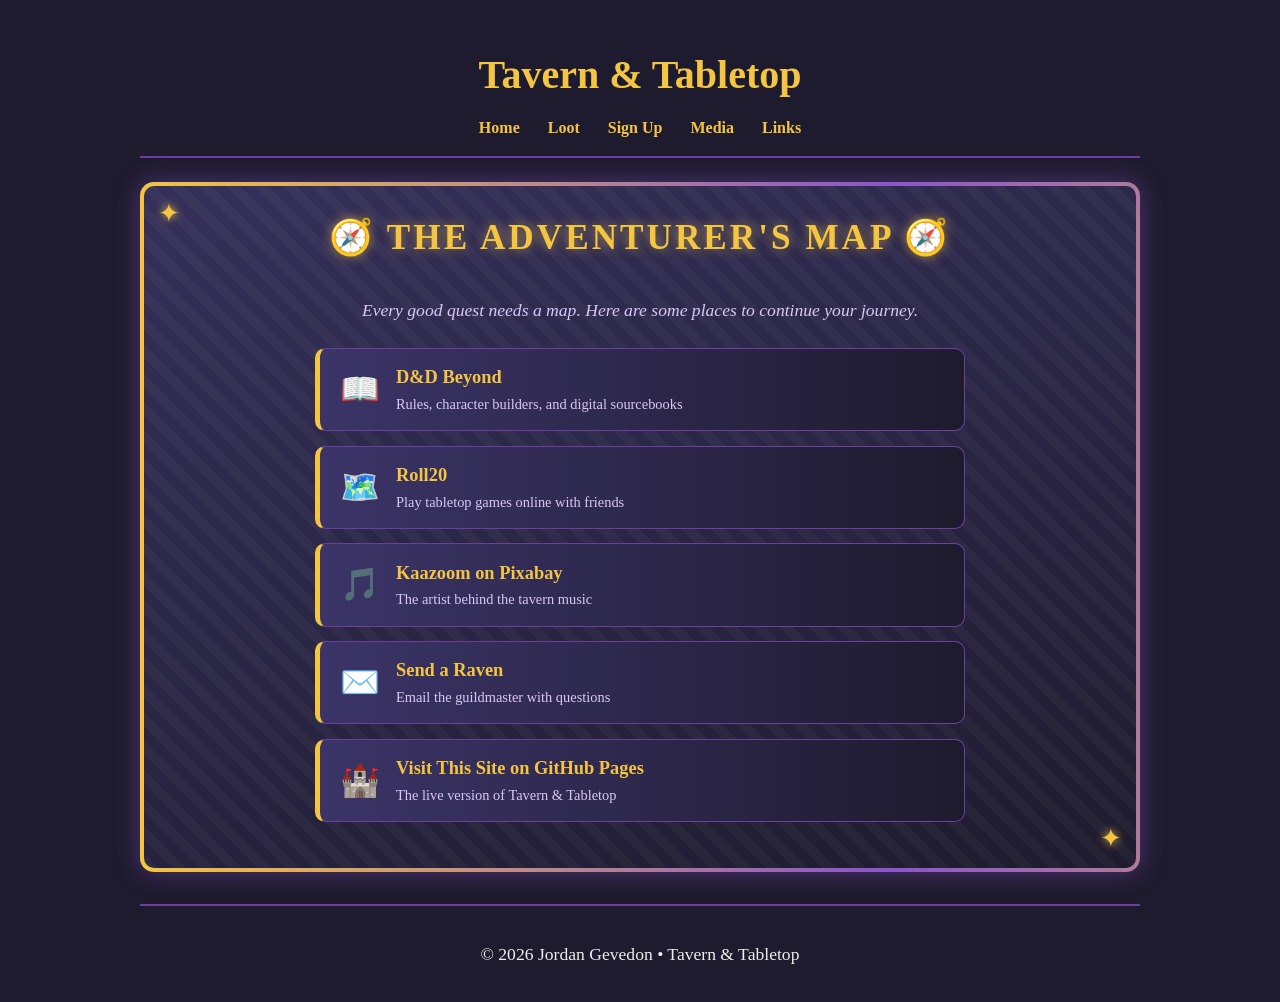
==== links.html @ 7ddfcf88 "Add files via upload" ====
<!DOCTYPE html>
<!--
  Name: Jordan Gevedon
  File Name: links.html
  Date: 11/23/2026
-->
<html lang="en">
<head>
  <meta charset="UTF-8">
  <meta name="viewport" content="width=device-width, initial-scale=1.0">
  <title>Links | Tavern &amp; Tabletop</title>
  <link rel="stylesheet" href="css/styles.css">
</head>
<body>

  <header>
    <h1>Tavern &amp; Tabletop</h1>
    <nav>
      <a href="index.html">Home</a>
      <a href="loot.html">Loot</a>
      <a href="signup.html">Sign Up</a>
      <a href="media.html">Media</a>
      <a href="links.html">Links</a>
    </nav>
  </header>

  <main>
    <section id="adventurers-map">
      <h2>The Adventurer's Map</h2>
      <p>Every good quest needs a map. Here are some places to continue your journey.</p>

      <ul class="link-list">
        <li>
          <a href="https://www.dndbeyond.com" target="_blank" rel="noopener noreferrer">
            <span class="link-icon">📖</span>
            <span class="link-text">
              <strong>D&amp;D Beyond</strong>
              <small>Rules, character builders, and digital sourcebooks</small>
            </span>
          </a>
        </li>
        <li>
          <a href="https://roll20.net" target="_blank" rel="noopener noreferrer">
            <span class="link-icon">🗺️</span>
            <span class="link-text">
              <strong>Roll20</strong>
              <small>Play tabletop games online with friends</small>
            </span>
          </a>
        </li>
        <li>
          <a href="https://pixabay.com/users/kaazoom-448850/" target="_blank" rel="noopener noreferrer">
            <span class="link-icon">🎵</span>
            <span class="link-text">
              <strong>Kaazoom on Pixabay</strong>
              <small>The artist behind the tavern music</small>
            </span>
          </a>
        </li>
        <li>
          <a href="mailto:jtgevedon2806@gmail.com">
            <span class="link-icon">✉️</span>
            <span class="link-text">
              <strong>Send a Raven</strong>
              <small>Email the guildmaster with questions</small>
            </span>
          </a>
        </li>
        <li>
          <a href="https://github.com/JordoGev/tavern-tabletop.git" target="_blank" rel="noopener noreferrer">
            <span class="link-icon">🏰</span>
            <span class="link-text">
              <strong>Visit This Site on GitHub Pages</strong>
              <small>The live version of Tavern &amp; Tabletop</small>
            </span>
          </a>
        </li>
      </ul>
    </section>
  </main>

  <footer>
    <p>&copy; 2026 Jordan Gevedon &bull; Tavern &amp; Tabletop</p>
  </footer>

</body>
</html>
---- css/styles.css ----
/*
  Name: Jordan Gevedon
  File Name: styles.css
  Date: 11/23/2026
*/

/* ---------- Base elements ---------- */
body {
  font-family: Georgia, "Times New Roman", serif;
  background-color: #1e1b2e;
  color: #eee;
  max-width: 1000px;
  margin: 0 auto;
  padding: 1rem;
  line-height: 1.6;
}

h1,
h2 {
  color: #f4c542;
}

h1 {
  text-align: center;
  font-size: 2.5rem;
  margin-bottom: 0.5rem;
}

p {
  font-size: 1.1rem;
}

img {
  max-width: 100%;
  height: auto;
  border-radius: 8px;
}

a {
  color: #f4c542;
}

/* ---------- Header, nav, footer ---------- */
header {
  border-bottom: 2px solid #6b3fa0;
  padding-bottom: 1rem;
  margin-bottom: 1.5rem;
}

nav {
  text-align: center;
}

nav a {
  display: inline-block;
  margin: 0 0.75rem;
  text-decoration: none;
  font-weight: bold;
  transition: transform 0.2s, color 0.2s;
}

nav a:hover {
  color: #fff;
  transform: translateY(-3px);
}

footer {
  border-top: 2px solid #6b3fa0;
  margin-top: 2rem;
  padding-top: 1rem;
  text-align: center;
  font-size: 0.9rem;
}

/* ---------- Banner image ---------- */
img.banner {
  width: 100%;
  height: 300px;
  object-fit: cover;
  display: block;
  margin: 1rem 0;
}

/* ---------- Dice tray section ---------- */
#dice-tray {
  text-align: center;
  margin-bottom: 2rem;
}

/* ---------- Shared fancy panel (forge + hoard) ---------- */
#character-forge,
#treasure-hoard {
  position: relative;
  border: 4px solid transparent;
  border-radius: 14px;
  padding: 1.5rem 2rem 2rem;
  background:
    repeating-linear-gradient(45deg,
      rgba(255, 255, 255, 0.03) 0 10px,
      transparent 10px 20px) padding-box,
    linear-gradient(160deg, #35305a, #1e1b2e) padding-box,
    linear-gradient(90deg, #f4c542, #8a55c9, #f4c542, #8a55c9, #f4c542) border-box;
  background-size: auto, auto, 300% 100%;
  box-shadow: 0 0 25px rgba(138, 85, 201, 0.45);
  animation: borderShift 8s linear infinite;
}

#character-forge::before,
#character-forge::after,
#treasure-hoard::before,
#treasure-hoard::after {
  content: "✦";
  position: absolute;
  font-size: 1.6rem;
  color: #f4c542;
  text-shadow: 0 0 10px #f4c542;
  animation: twinkle 2.5s ease-in-out infinite;
}

#character-forge::before,
#treasure-hoard::before {
  top: 8px;
  left: 14px;
}

#character-forge::after,
#treasure-hoard::after {
  bottom: 8px;
  right: 14px;
  animation-delay: 1.2s;
}

#character-forge h2,
#treasure-hoard h2 {
  text-align: center;
  font-size: 2.2rem;
  margin-top: 0;
  letter-spacing: 3px;
  text-transform: uppercase;
  text-shadow: 0 0 12px rgba(244, 197, 66, 0.6);
}

#character-forge h2::before {
  content: "⚔ ";
}

#character-forge h2::after {
  content: " ⚔";
}

#treasure-hoard h2::before {
  content: "💰 ";
}

#treasure-hoard h2::after {
  content: " 💰";
}

#character-forge p,
#treasure-hoard p {
  text-align: center;
  font-style: italic;
  color: #d8c8f5;
}

/* ---------- Character forge section ---------- */
#character-forge img.banner {
  box-sizing: border-box;
  width: 100%;
  max-width: 100%;
  margin: 1rem auto;
  border: 3px solid #f4c542;
  box-shadow: 0 0 18px rgba(244, 197, 66, 0.4);
  filter: saturate(1.2) contrast(1.05);
}

#character-forge ol {
  list-style: none;
  counter-reset: step;
  padding-left: 0;
  max-width: 650px;
  margin: 1.5rem auto 0;
}

#character-forge li {
  counter-increment: step;
  position: relative;
  background: linear-gradient(90deg, #3b3468, #1e1b2e);
  border: 1px solid #6b3fa0;
  border-radius: 40px 10px 10px 40px;
  padding: 0.9rem 3.5rem 0.9rem 4.5rem;
  margin-bottom: 0.9rem;
  font-size: 1.1rem;
  opacity: 0;
  animation: slideIn 0.6s ease forwards;
  transition: transform 0.25s, box-shadow 0.25s, border-color 0.25s;
}

#character-forge li:nth-child(1) { animation-delay: 0.1s; }
#character-forge li:nth-child(2) { animation-delay: 0.3s; }
#character-forge li:nth-child(3) { animation-delay: 0.5s; }
#character-forge li:nth-child(4) { animation-delay: 0.7s; }
#character-forge li:nth-child(5) { animation-delay: 0.9s; }

#character-forge li::before {
  content: counter(step);
  position: absolute;
  left: 0.8rem;
  top: 50%;
  transform: translateY(-50%);
  width: 2.8rem;
  height: 3.2rem;
  line-height: 3.2rem;
  text-align: center;
  font-size: 1.4rem;
  font-weight: bold;
  color: #1e1b2e;
  background: linear-gradient(135deg, #f4c542, #ff9f1c);
  clip-path: polygon(50% 0%, 100% 25%, 100% 75%, 50% 100%, 0% 75%, 0% 25%);
}

#character-forge li::after {
  position: absolute;
  right: 1rem;
  top: 50%;
  transform: translateY(-50%);
  font-size: 1.6rem;
}

#character-forge li:nth-child(1)::after { content: "🧝"; }
#character-forge li:nth-child(2)::after { content: "🛡️"; }
#character-forge li:nth-child(3)::after { content: "🎲"; }
#character-forge li:nth-child(4)::after { content: "🗡️"; }
#character-forge li:nth-child(5)::after { content: "📜"; }

#character-forge li:hover {
  transform: translateX(10px) scale(1.02);
  border-color: #f4c542;
  box-shadow: 0 0 16px rgba(244, 197, 66, 0.55);
}

/* ---------- Lists (general) ---------- */
ol {
  padding-left: 1.5rem;
}

li {
  margin-bottom: 0.4rem;
}

/* ---------- Dice buttons (advanced CSS: transition + transform) ---------- */
button {
  background: linear-gradient(135deg, #6b3fa0, #8a55c9);
  color: #fff;
  border: none;
  padding: 0.6rem 1rem;
  margin: 0.25rem;
  border-radius: 6px;
  font-size: 1rem;
  cursor: pointer;
  transition: transform 0.2s, box-shadow 0.2s;
}

button:hover {
  transform: scale(1.1) rotate(-3deg);
  box-shadow: 0 4px 12px rgba(244, 197, 66, 0.5);
}

#result {
  font-size: 1.4rem;
  font-weight: bold;
  color: #f4c542;
}

/* ---------- Table (general) ---------- */
table {
  width: 100%;
  border-collapse: collapse;
  margin: 1rem 0;
}

th,
td {
  border: 1px solid #6b3fa0;
  padding: 0.6rem;
  text-align: left;
}

th {
  background-color: #6b3fa0;
  color: #fff;
}

tr:nth-child(even) {
  background-color: #2a2640;
}

/* ---------- Treasure hoard table (loot.html) ---------- */
#treasure-hoard table {
  border-collapse: separate;
  border-spacing: 0;
  border: 2px solid #6b3fa0;
  border-radius: 10px;
  overflow: hidden;
  margin: 1.5rem 0 0;
}

#treasure-hoard caption {
  caption-side: top;
  color: #f4c542;
  font-size: 1.2rem;
  font-weight: bold;
  letter-spacing: 1px;
  padding-bottom: 0.75rem;
}

#treasure-hoard th,
#treasure-hoard td {
  border: none;
  border-bottom: 1px solid rgba(107, 63, 160, 0.5);
  padding: 0.8rem 1rem;
}

#treasure-hoard th {
  background: linear-gradient(135deg, #f4c542, #ff9f1c);
  color: #1e1b2e;
  text-transform: uppercase;
  letter-spacing: 2px;
  font-size: 0.95rem;
}

#treasure-hoard tbody tr {
  background-color: rgba(30, 27, 46, 0.7);
  transition: transform 0.2s, background-color 0.2s, box-shadow 0.2s;
}

#treasure-hoard tbody tr:nth-child(even) {
  background-color: rgba(59, 52, 104, 0.6);
}

#treasure-hoard tbody tr:hover {
  background-color: #4a3f85;
  transform: scale(1.02);
  box-shadow: 0 0 16px rgba(244, 197, 66, 0.5);
  position: relative;
  z-index: 1;
}

#treasure-hoard tbody tr:last-child td {
  border-bottom: none;
}

#treasure-hoard td:first-child {
  color: #f4c542;
  font-weight: bold;
}

/* rarity colors */
#treasure-hoard td.common {
  color: #b8b8c8;
}

#treasure-hoard td.uncommon {
  color: #5fe07a;
  font-weight: bold;
}

#treasure-hoard td.rare {
  color: #5aa9ff;
  font-weight: bold;
  text-shadow: 0 0 8px rgba(90, 169, 255, 0.6);
}

#treasure-hoard td.very-rare {
  color: #c77dff;
  font-weight: bold;
  text-shadow: 0 0 10px rgba(199, 125, 255, 0.7);
}

#treasure-hoard td.legendary {
  font-weight: bold;
  background: linear-gradient(90deg, #f4c542, #fff3b0, #ff9f1c, #f4c542);
  background-size: 300% 100%;
  -webkit-background-clip: text;
  background-clip: text;
  -webkit-text-fill-color: transparent;
  color: #f4c542;
  animation: shimmer 3s linear infinite;
}

/* ---------- Form (signup.html) ---------- */
form {
  background-color: #2a2640;
  padding: 1.5rem;
  border-radius: 8px;
}

label {
  display: block;
  margin: 0.75rem 0 0.25rem;
}

input[type="text"],
input[type="email"],
select,
textarea {
  width: 100%;
  padding: 0.5rem;
  border: 1px solid #6b3fa0;
  border-radius: 4px;
  background-color: #1e1b2e;
  color: #eee;
  font-size: 1rem;
  box-sizing: border-box;
}

input[type="radio"],
input[type="checkbox"] {
  margin-right: 0.4rem;
}

fieldset {
  border: 1px solid #6b3fa0;
  border-radius: 6px;
  margin: 1rem 0;
}

legend {
  color: #f4c542;
  padding: 0 0.5rem;
}

/* ---------- Media (media.html) ---------- */
audio,
video {
  display: block;
  width: 100%;
  margin: 1rem 0;
  border-radius: 8px;
}

/* ---------- Animations (advanced CSS: @keyframes) ---------- */
@keyframes borderShift {
  from { background-position: 0 0, 0 0, 0% 0; }
  to   { background-position: 0 0, 0 0, 300% 0; }
}

@keyframes twinkle {
  0%, 100% { opacity: 0.3; transform: scale(0.8) rotate(0deg); }
  50%      { opacity: 1;   transform: scale(1.2) rotate(20deg); }
}

@keyframes slideIn {
  from { opacity: 0; transform: translateX(-40px); }
  to   { opacity: 1; transform: translateX(0); }
}

@keyframes shimmer {
  from { background-position: 0% 0; }
  to   { background-position: 300% 0; }
}

@media (prefers-reduced-motion: reduce) {
  #character-forge,
  #character-forge::before,
  #character-forge::after,
  #treasure-hoard,
  #treasure-hoard::before,
  #treasure-hoard::after,
  #treasure-hoard td.legendary,
  #adventurers-map,
  #adventurers-map::before,
  #adventurers-map::after {
    animation: none;
  }

  #character-forge li {
    animation: none;
    opacity: 1;
  }
}

/* ---------- Guild registry (signup.html) ---------- */
#guild-registry {
  position: relative;
  border: 4px solid transparent;
  border-radius: 14px;
  padding: 1.5rem 2rem 2rem;
  background:
    repeating-linear-gradient(45deg,
      rgba(255, 255, 255, 0.03) 0 10px,
      transparent 10px 20px) padding-box,
    linear-gradient(160deg, #35305a, #1e1b2e) padding-box,
    linear-gradient(90deg, #f4c542, #8a55c9, #f4c542, #8a55c9, #f4c542) border-box;
  background-size: auto, auto, 300% 100%;
  box-shadow: 0 0 25px rgba(138, 85, 201, 0.45);
  animation: borderShift 8s linear infinite;
}

#guild-registry::before,
#guild-registry::after {
  content: "✦";
  position: absolute;
  font-size: 1.6rem;
  color: #f4c542;
  text-shadow: 0 0 10px #f4c542;
  animation: twinkle 2.5s ease-in-out infinite;
}

#guild-registry::before {
  top: 8px;
  left: 14px;
}

#guild-registry::after {
  bottom: 8px;
  right: 14px;
  animation-delay: 1.2s;
}

#guild-registry h2 {
  text-align: center;
  font-size: 2.2rem;
  margin-top: 0;
  letter-spacing: 3px;
  text-transform: uppercase;
  text-shadow: 0 0 12px rgba(244, 197, 66, 0.6);
}

#guild-registry h2::before {
  content: "📜 ";
}

#guild-registry h2::after {
  content: " 📜";
}

#guild-registry > p {
  text-align: center;
  font-style: italic;
  color: #d8c8f5;
}

#guild-registry form {
  max-width: 550px;
  margin: 1.5rem auto 0;
  background-color: rgba(30, 27, 46, 0.6);
  border: 1px solid #6b3fa0;
}

#guild-registry label {
  color: #f4c542;
  font-weight: bold;
}

#guild-registry fieldset label {
  color: #eee;
  font-weight: normal;
  cursor: pointer;
  transition: color 0.2s, transform 0.2s;
}

#guild-registry fieldset label:hover {
  color: #f4c542;
  transform: translateX(6px);
}

#guild-registry input[type="text"]:focus,
#guild-registry select:focus {
  outline: none;
  border-color: #f4c542;
  box-shadow: 0 0 10px rgba(244, 197, 66, 0.6);
}

#guild-registry input[type="radio"],
#guild-registry input[type="checkbox"] {
  accent-color: #f4c542;
}

#guild-registry .submit-btn {
  display: block;
  margin: 1.5rem auto 0;
  padding: 0.8rem 2rem;
  font-size: 1.1rem;
  font-weight: bold;
  letter-spacing: 1px;
  background: linear-gradient(135deg, #f4c542, #ff9f1c);
  color: #1e1b2e;
}

#guild-registry .submit-btn:hover {
  box-shadow: 0 0 18px rgba(244, 197, 66, 0.8);
}

/* ---------- Bard's corner (media.html) ---------- */
#bards-corner {
  position: relative;
  border: 4px solid transparent;
  border-radius: 14px;
  padding: 1.5rem 2rem 2rem;
  background:
    repeating-linear-gradient(45deg,
      rgba(255, 255, 255, 0.03) 0 10px,
      transparent 10px 20px) padding-box,
    linear-gradient(160deg, #35305a, #1e1b2e) padding-box,
    linear-gradient(90deg, #f4c542, #8a55c9, #f4c542, #8a55c9, #f4c542) border-box;
  background-size: auto, auto, 300% 100%;
  box-shadow: 0 0 25px rgba(138, 85, 201, 0.45);
  animation: borderShift 8s linear infinite;
}

#bards-corner::before,
#bards-corner::after {
  content: "✦";
  position: absolute;
  font-size: 1.6rem;
  color: #f4c542;
  text-shadow: 0 0 10px #f4c542;
  animation: twinkle 2.5s ease-in-out infinite;
}

#bards-corner::before {
  top: 8px;
  left: 14px;
}

#bards-corner::after {
  bottom: 8px;
  right: 14px;
  animation-delay: 1.2s;
}

#bards-corner h2 {
  text-align: center;
  font-size: 2.2rem;
  margin-top: 0;
  letter-spacing: 3px;
  text-transform: uppercase;
  text-shadow: 0 0 12px rgba(244, 197, 66, 0.6);
}

#bards-corner h2::before {
  content: "🎵 ";
}

#bards-corner h2::after {
  content: " 🎵";
}

#bards-corner > p {
  text-align: center;
  font-style: italic;
  color: #d8c8f5;
}

#bards-corner h3 {
  text-align: center;
  color: #f4c542;
  margin-bottom: 0;
}

#bards-corner img.banner {
  box-sizing: border-box;
  border: 3px solid #f4c542;
  box-shadow: 0 0 18px rgba(244, 197, 66, 0.4);
}

#bards-corner audio,
#bards-corner video {
  max-width: 600px;
  margin: 1rem auto;
  box-shadow: 0 0 16px rgba(138, 85, 201, 0.6);
}

#bards-corner .credit {
  font-size: 0.9rem;
}

/* ---------- Adventurer's map (links.html) ---------- */
#adventurers-map {
  position: relative;
  border: 4px solid transparent;
  border-radius: 14px;
  padding: 1.5rem 2rem 2rem;
  background:
    repeating-linear-gradient(45deg,
      rgba(255, 255, 255, 0.03) 0 10px,
      transparent 10px 20px) padding-box,
    linear-gradient(160deg, #35305a, #1e1b2e) padding-box,
    linear-gradient(90deg, #f4c542, #8a55c9, #f4c542, #8a55c9, #f4c542) border-box;
  background-size: auto, auto, 300% 100%;
  box-shadow: 0 0 25px rgba(138, 85, 201, 0.45);
  animation: borderShift 8s linear infinite;
}

#adventurers-map::before,
#adventurers-map::after {
  content: "✦";
  position: absolute;
  font-size: 1.6rem;
  color: #f4c542;
  text-shadow: 0 0 10px #f4c542;
  animation: twinkle 2.5s ease-in-out infinite;
}

#adventurers-map::before {
  top: 8px;
  left: 14px;
}

#adventurers-map::after {
  bottom: 8px;
  right: 14px;
  animation-delay: 1.2s;
}

#adventurers-map h2 {
  text-align: center;
  font-size: 2.2rem;
  margin-top: 0;
  letter-spacing: 3px;
  text-transform: uppercase;
  text-shadow: 0 0 12px rgba(244, 197, 66, 0.6);
}

#adventurers-map h2::before {
  content: "🧭 ";
}

#adventurers-map h2::after {
  content: " 🧭";
}

#adventurers-map > p {
  text-align: center;
  font-style: italic;
  color: #d8c8f5;
}

.link-list {
  list-style: none;
  padding: 0;
  max-width: 650px;
  margin: 1.5rem auto 0;
}

.link-list li {
  margin-bottom: 0.9rem;
}

.link-list a {
  display: flex;
  align-items: center;
  gap: 1rem;
  padding: 0.9rem 1.25rem;
  text-decoration: none;
  color: #eee;
  background: linear-gradient(90deg, #3b3468, #1e1b2e);
  border: 1px solid #6b3fa0;
  border-left: 5px solid #f4c542;
  border-radius: 10px;
  transition: transform 0.25s, box-shadow 0.25s, border-color 0.25s;
}

.link-list a:hover {
  transform: translateX(10px) scale(1.02);
  border-color: #f4c542;
  box-shadow: 0 0 16px rgba(244, 197, 66, 0.55);
}

.link-icon {
  font-size: 2rem;
  transition: transform 0.25s;
}

.link-list a:hover .link-icon {
  transform: rotate(-12deg) scale(1.2);
}

.link-text {
  display: flex;
  flex-direction: column;
}

.link-text strong {
  color: #f4c542;
  font-size: 1.15rem;
}

.link-text small {
  color: #d8c8f5;
  font-size: 0.9rem;
}

/* ---------- Mobile styles ---------- */
@media (max-width: 600px) {
  body {
    font-size: 0.95rem;
    padding: 0.75rem;
  }

  h1 {
    font-size: 1.8rem;
  }

  nav a {
    display: block;
    margin: 0.5rem 0;
  }

  button {
    width: 30%;
  }

  table {
    display: block;
    overflow-x: auto;
  }

  img.banner {
    height: 180px;
  }

  #character-forge,
  #treasure-hoard {
    padding: 1rem 1rem 1.5rem;
  }

  #character-forge h2,
  #treasure-hoard h2 {
    font-size: 1.4rem;
    letter-spacing: 1px;
  }

  #character-forge li {
    padding: 0.8rem 2.8rem 0.8rem 3.8rem;
    font-size: 1rem;
  }

  #character-forge li::before {
    width: 2.3rem;
    height: 2.7rem;
    line-height: 2.7rem;
    font-size: 1.1rem;
  }

  #character-forge li::after {
    font-size: 1.2rem;
    right: 0.6rem;
  }

  #treasure-hoard th,
  #treasure-hoard td {
    padding: 0.6rem 0.5rem;
    font-size: 0.9rem;
  }

  #guild-registry {
    padding: 1rem 1rem 1.5rem;
  }

  #guild-registry h2 {
    font-size: 1.4rem;
    letter-spacing: 1px;
  }

  #guild-registry .submit-btn {
    width: auto;
  }

  #bards-corner {
    padding: 1rem 1rem 1.5rem;
  }

  #bards-corner h2 {
    font-size: 1.4rem;
    letter-spacing: 1px;
  }

    #adventurers-map {
    padding: 1rem 1rem 1.5rem;
  }

  #adventurers-map h2 {
    font-size: 1.4rem;
    letter-spacing: 1px;
  }

  .link-list a {
    padding: 0.7rem 0.9rem;
    gap: 0.75rem;
  }

  .link-icon {
    font-size: 1.5rem;
  }
}
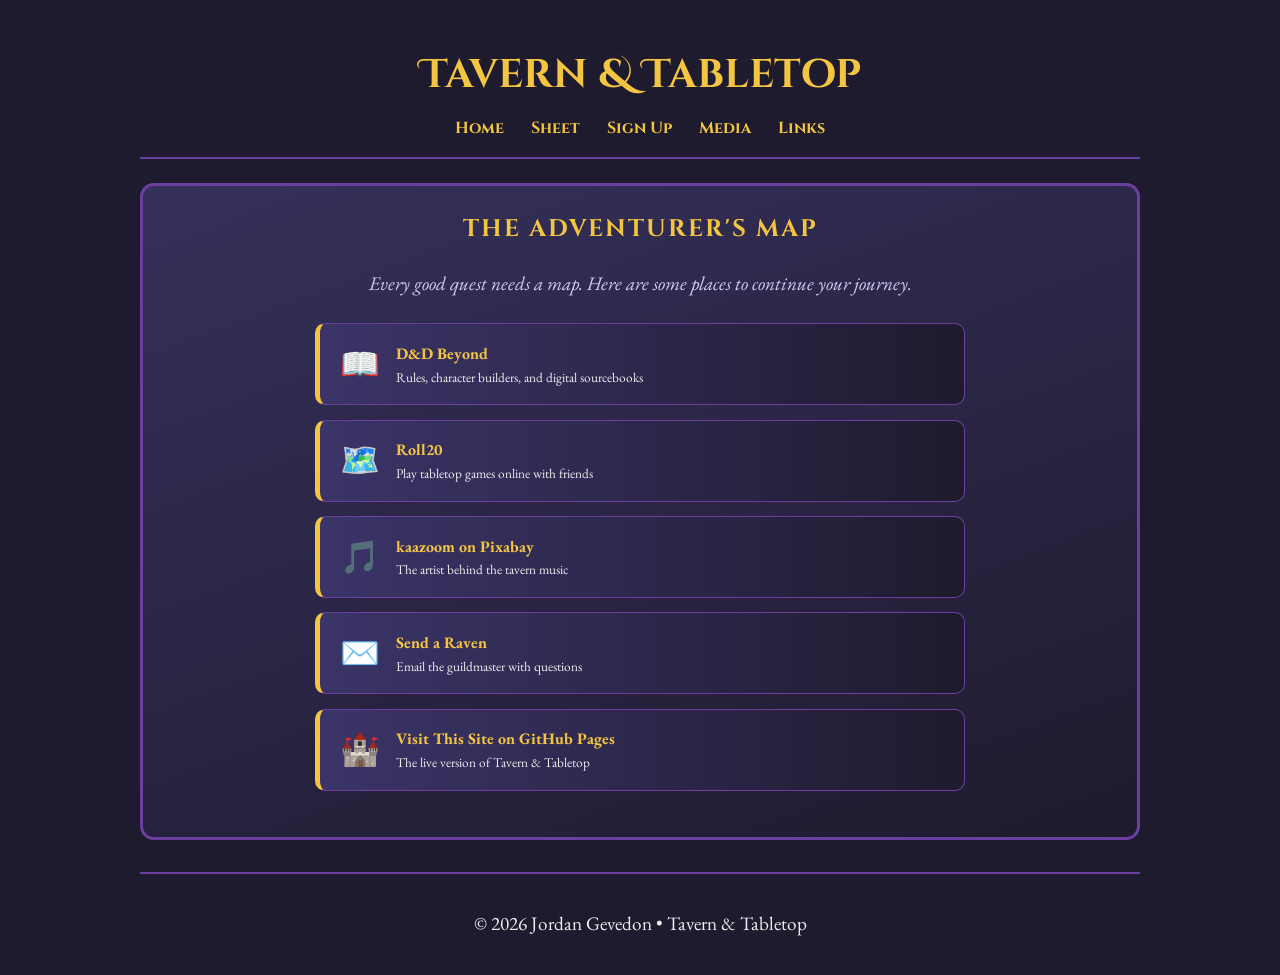
==== commit 3d5e3ccf: "Add files via upload" ====
--- a/links.html
+++ b/links.html
@@ -2,7 +2,7 @@
 <!--
   Name: Jordan Gevedon
   File Name: links.html
-  Date: 11/23/2026
+  Date: 11/24/2026
 -->
 <html lang="en">
 <head>
@@ -13,75 +13,79 @@
 </head>
 <body>
 
-  <header>
-    <h1>Tavern &amp; Tabletop</h1>
-    <nav>
-      <a href="index.html">Home</a>
-      <a href="loot.html">Loot</a>
-      <a href="signup.html">Sign Up</a>
-      <a href="media.html">Media</a>
-      <a href="links.html">Links</a>
-    </nav>
-  </header>
+    <!--Header-->
+    <header>
+      <h1>Tavern &amp; Tabletop</h1>
+      <nav>
+        <a href="index.html">Home</a>
+        <a href="character.html">Sheet</a>
+        <a href="signup.html">Sign Up</a>
+        <a href="media.html">Media</a>
+        <a href="links.html">Links</a>
+      </nav>
+    </header>
 
-  <main>
-    <section id="adventurers-map">
-      <h2>The Adventurer's Map</h2>
-      <p>Every good quest needs a map. Here are some places to continue your journey.</p>
+    <!--Main Section-->
+    <main>
+      <section id="adventurers-map">
+        <h2>The Adventurer's Map</h2>
+        <p>Every good quest needs a map. Here are some places to continue your journey.</p>
 
-      <ul class="link-list">
-        <li>
-          <a href="https://www.dndbeyond.com" target="_blank" rel="noopener noreferrer">
-            <span class="link-icon">📖</span>
-            <span class="link-text">
-              <strong>D&amp;D Beyond</strong>
-              <small>Rules, character builders, and digital sourcebooks</small>
-            </span>
-          </a>
-        </li>
-        <li>
-          <a href="https://roll20.net" target="_blank" rel="noopener noreferrer">
-            <span class="link-icon">🗺️</span>
-            <span class="link-text">
-              <strong>Roll20</strong>
-              <small>Play tabletop games online with friends</small>
-            </span>
-          </a>
-        </li>
-        <li>
-          <a href="https://pixabay.com/users/kaazoom-448850/" target="_blank" rel="noopener noreferrer">
-            <span class="link-icon">🎵</span>
-            <span class="link-text">
-              <strong>Kaazoom on Pixabay</strong>
-              <small>The artist behind the tavern music</small>
-            </span>
-          </a>
-        </li>
-        <li>
-          <a href="mailto:jtgevedon2806@gmail.com">
-            <span class="link-icon">✉️</span>
-            <span class="link-text">
-              <strong>Send a Raven</strong>
-              <small>Email the guildmaster with questions</small>
-            </span>
-          </a>
-        </li>
-        <li>
-          <a href="https://github.com/JordoGev/tavern-tabletop.git" target="_blank" rel="noopener noreferrer">
-            <span class="link-icon">🏰</span>
-            <span class="link-text">
-              <strong>Visit This Site on GitHub Pages</strong>
-              <small>The live version of Tavern &amp; Tabletop</small>
-            </span>
-          </a>
-        </li>
-      </ul>
-    </section>
-  </main>
+        <ul class="link-list">
+          <li>
+            <a href="https://www.dndbeyond.com" target="_blank" rel="noopener noreferrer">
+              <span class="link-icon">📖</span>
+              <span class="link-text">
+                <strong>D&amp;D Beyond</strong>
+                <small>Rules, character builders, and digital sourcebooks</small>
+              </span>
+            </a>
+          </li>
+          <li>
+            <a href="https://roll20.net" target="_blank" rel="noopener noreferrer">
+              <span class="link-icon">🗺️</span>
+              <span class="link-text">
+                <strong>Roll20</strong>
+                <small>Play tabletop games online with friends</small>
+              </span>
+            </a>
+          </li>
+          <li>
+            <a href="https://pixabay.com/users/kaazoom-448850/" target="_blank" rel="noopener noreferrer">
+              <span class="link-icon">🎵</span>
+              <span class="link-text">
+                <strong>kaazoom on Pixabay</strong>
+                <small>The artist behind the tavern music</small>
+              </span>
+            </a>
+          </li>
+          <li>
+            <a href="mailto:jtgevedon2806@gmail.com">
+              <span class="link-icon">✉️</span>
+              <span class="link-text">
+                <strong>Send a Raven</strong>
+                <small>Email the guildmaster with questions</small>
+              </span>
+            </a>
+          </li>
+          <li>
+            <a href="https://jordogev.github.io/tavern-tabletop/" target="_blank" rel="noopener noreferrer">
+              <span class="link-icon">🏰</span>
+              <span class="link-text">
+                <strong>Visit This Site on GitHub Pages</strong>
+                <small>The live version of Tavern &amp; Tabletop</small>
+              </span>
+            </a>
+          </li>
+        </ul>
+      </section>
 
-  <footer>
-    <p>&copy; 2026 Jordan Gevedon &bull; Tavern &amp; Tabletop</p>
-  </footer>
+    </main>
+
+    <!--Footer-->
+    <footer>
+      <p>&copy; 2026 Jordan Gevedon &bull; Tavern &amp; Tabletop</p>
+    </footer>
 
 </body>
 </html>
--- a/css/styles.css
+++ b/css/styles.css
@@ -1,12 +1,14 @@
 /*
   Name: Jordan Gevedon
   File Name: styles.css
-  Date: 11/23/2026
+  Date: 11/24/2026
 */
 
-/* ---------- Base elements ---------- */
+@import url("https://fonts.googleapis.com/css2?family=Cinzel+Decorative:wght@700&family=Cinzel:wght@400;700&family=EB+Garamond:wght@400;700&display=swap");
+
+/* Base elements */
 body {
-  font-family: Georgia, "Times New Roman", serif;
+  font-family: "EB Garamond", Georgia, serif;
   background-color: #1e1b2e;
   color: #eee;
   max-width: 1000px;
@@ -15,19 +17,23 @@
   line-height: 1.6;
 }
 
-h1,
-h2 {
-  color: #f4c542;
+h1, h2, h3, a, legend {
+  color: #f4c542;
+}
+
+h2, h3, legend, nav a, label, button, .welcome-btn {
+  font-family: "Cinzel", Georgia, serif;
 }
 
 h1 {
+  font-family: "Cinzel Decorative", Georgia, serif;
   text-align: center;
   font-size: 2.5rem;
   margin-bottom: 0.5rem;
 }
 
 p {
-  font-size: 1.1rem;
+  font-size: 1.2rem;
 }
 
 img {
@@ -36,17 +42,36 @@
   border-radius: 8px;
 }
 
-a {
-  color: #f4c542;
-}
-
-/* ---------- Header, nav, footer ---------- */
+img.banner {
+  display: block;
+  box-sizing: border-box;
+  width: 100%;
+  height: 300px;
+  object-fit: cover;
+  border: 3px solid #f4c542;
+}
+
+figcaption {
+  text-align: center;
+  font-style: italic;
+  color: #d8c8f5;
+}
+
+/* Header, nav, and footer */
 header {
   border-bottom: 2px solid #6b3fa0;
   padding-bottom: 1rem;
   margin-bottom: 1.5rem;
 }
 
+footer {
+  border-top: 2px solid #6b3fa0;
+  margin-top: 2rem;
+  padding-top: 1rem;
+  text-align: center;
+  font-size: 0.9rem;
+}
+
 nav {
   text-align: center;
 }
@@ -56,200 +81,51 @@
   margin: 0 0.75rem;
   text-decoration: none;
   font-weight: bold;
-  transition: transform 0.2s, color 0.2s;
+  transition: transform 0.2s;
 }
 
 nav a:hover {
-  color: #fff;
   transform: translateY(-3px);
 }
 
-footer {
-  border-top: 2px solid #6b3fa0;
-  margin-top: 2rem;
-  padding-top: 1rem;
-  text-align: center;
-  font-size: 0.9rem;
-}
-
-/* ---------- Banner image ---------- */
-img.banner {
-  width: 100%;
-  height: 300px;
-  object-fit: cover;
-  display: block;
-  margin: 1rem 0;
-}
-
-/* ---------- Dice tray section ---------- */
-#dice-tray {
-  text-align: center;
-  margin-bottom: 2rem;
-}
-
-/* ---------- Shared fancy panel (forge + hoard) ---------- */
-#character-forge,
-#treasure-hoard {
-  position: relative;
-  border: 4px solid transparent;
+/* Main sections */
+main > section {
+  border: 3px solid #6b3fa0;
   border-radius: 14px;
   padding: 1.5rem 2rem 2rem;
-  background:
-    repeating-linear-gradient(45deg,
-      rgba(255, 255, 255, 0.03) 0 10px,
-      transparent 10px 20px) padding-box,
-    linear-gradient(160deg, #35305a, #1e1b2e) padding-box,
-    linear-gradient(90deg, #f4c542, #8a55c9, #f4c542, #8a55c9, #f4c542) border-box;
-  background-size: auto, auto, 300% 100%;
-  box-shadow: 0 0 25px rgba(138, 85, 201, 0.45);
-  animation: borderShift 8s linear infinite;
-}
-
-#character-forge::before,
-#character-forge::after,
-#treasure-hoard::before,
-#treasure-hoard::after {
-  content: "✦";
-  position: absolute;
-  font-size: 1.6rem;
-  color: #f4c542;
-  text-shadow: 0 0 10px #f4c542;
-  animation: twinkle 2.5s ease-in-out infinite;
-}
-
-#character-forge::before,
-#treasure-hoard::before {
-  top: 8px;
-  left: 14px;
-}
-
-#character-forge::after,
-#treasure-hoard::after {
-  bottom: 8px;
-  right: 14px;
-  animation-delay: 1.2s;
-}
-
-#character-forge h2,
-#treasure-hoard h2 {
-  text-align: center;
-  font-size: 2.2rem;
+  margin-bottom: 1.5rem;
+  background: linear-gradient(160deg, #35305a, #1e1b2e);
+  animation: glow 3s ease-in-out infinite;
+}
+
+main > section h2 {
+  text-align: center;
+  text-transform: uppercase;
+  letter-spacing: 2px;
   margin-top: 0;
-  letter-spacing: 3px;
-  text-transform: uppercase;
-  text-shadow: 0 0 12px rgba(244, 197, 66, 0.6);
-}
-
-#character-forge h2::before {
-  content: "⚔ ";
-}
-
-#character-forge h2::after {
-  content: " ⚔";
-}
-
-#treasure-hoard h2::before {
-  content: "💰 ";
-}
-
-#treasure-hoard h2::after {
-  content: " 💰";
-}
-
-#character-forge p,
-#treasure-hoard p {
+}
+
+main > section > p {
   text-align: center;
   font-style: italic;
   color: #d8c8f5;
 }
 
-/* ---------- Character forge section ---------- */
-#character-forge img.banner {
-  box-sizing: border-box;
-  width: 100%;
-  max-width: 100%;
-  margin: 1rem auto;
-  border: 3px solid #f4c542;
-  box-shadow: 0 0 18px rgba(244, 197, 66, 0.4);
-  filter: saturate(1.2) contrast(1.05);
-}
-
-#character-forge ol {
-  list-style: none;
-  counter-reset: step;
-  padding-left: 0;
+#dice-tray, #welcome {
+  text-align: center;
+}
+
+.tip-box {
   max-width: 650px;
   margin: 1.5rem auto 0;
-}
-
-#character-forge li {
-  counter-increment: step;
-  position: relative;
-  background: linear-gradient(90deg, #3b3468, #1e1b2e);
-  border: 1px solid #6b3fa0;
-  border-radius: 40px 10px 10px 40px;
-  padding: 0.9rem 3.5rem 0.9rem 4.5rem;
-  margin-bottom: 0.9rem;
-  font-size: 1.1rem;
-  opacity: 0;
-  animation: slideIn 0.6s ease forwards;
-  transition: transform 0.25s, box-shadow 0.25s, border-color 0.25s;
-}
-
-#character-forge li:nth-child(1) { animation-delay: 0.1s; }
-#character-forge li:nth-child(2) { animation-delay: 0.3s; }
-#character-forge li:nth-child(3) { animation-delay: 0.5s; }
-#character-forge li:nth-child(4) { animation-delay: 0.7s; }
-#character-forge li:nth-child(5) { animation-delay: 0.9s; }
-
-#character-forge li::before {
-  content: counter(step);
-  position: absolute;
-  left: 0.8rem;
-  top: 50%;
-  transform: translateY(-50%);
-  width: 2.8rem;
-  height: 3.2rem;
-  line-height: 3.2rem;
-  text-align: center;
-  font-size: 1.4rem;
-  font-weight: bold;
-  color: #1e1b2e;
-  background: linear-gradient(135deg, #f4c542, #ff9f1c);
-  clip-path: polygon(50% 0%, 100% 25%, 100% 75%, 50% 100%, 0% 75%, 0% 25%);
-}
-
-#character-forge li::after {
-  position: absolute;
-  right: 1rem;
-  top: 50%;
-  transform: translateY(-50%);
-  font-size: 1.6rem;
-}
-
-#character-forge li:nth-child(1)::after { content: "🧝"; }
-#character-forge li:nth-child(2)::after { content: "🛡️"; }
-#character-forge li:nth-child(3)::after { content: "🎲"; }
-#character-forge li:nth-child(4)::after { content: "🗡️"; }
-#character-forge li:nth-child(5)::after { content: "📜"; }
-
-#character-forge li:hover {
-  transform: translateX(10px) scale(1.02);
-  border-color: #f4c542;
-  box-shadow: 0 0 16px rgba(244, 197, 66, 0.55);
-}
-
-/* ---------- Lists (general) ---------- */
-ol {
-  padding-left: 1.5rem;
-}
-
-li {
-  margin-bottom: 0.4rem;
-}
-
-/* ---------- Dice buttons (advanced CSS: transition + transform) ---------- */
-button {
+  padding: 0.9rem 1.25rem;
+  background-color: rgba(244, 197, 66, 0.1);
+  border-left: 5px solid #f4c542;
+  border-radius: 6px;
+}
+
+/* Buttons */
+button, .welcome-btn {
   background: linear-gradient(135deg, #6b3fa0, #8a55c9);
   color: #fff;
   border: none;
@@ -258,12 +134,42 @@
   border-radius: 6px;
   font-size: 1rem;
   cursor: pointer;
-  transition: transform 0.2s, box-shadow 0.2s;
-}
-
-button:hover {
+  transition: transform 0.2s;
+}
+
+button:hover, .welcome-btn:hover {
   transform: scale(1.1) rotate(-3deg);
-  box-shadow: 0 4px 12px rgba(244, 197, 66, 0.5);
+}
+
+.submit-btn, .welcome-btn {
+  background: linear-gradient(135deg, #f4c542, #ff9f1c);
+  color: #1e1b2e;
+  font-weight: bold;
+}
+
+.welcome-btn {
+  display: inline-block;
+  text-decoration: none;
+}
+
+.step {
+  width: 2rem;
+  height: 2rem;
+  padding: 0;
+  margin: 0;
+  border-radius: 50%;
+}
+
+.remove-btn, .remove-init {
+  margin: 0 0 0 0.75rem;
+  background: #c0392b;
+}
+
+/* Dice tray (index.html)*/
+.dice-row {
+  display: flex;
+  flex-wrap: wrap;
+  justify-content: center;
 }
 
 #result {
@@ -272,138 +178,74 @@
   color: #f4c542;
 }
 
-/* ---------- Table (general) ---------- */
-table {
-  width: 100%;
-  border-collapse: collapse;
-  margin: 1rem 0;
-}
-
-th,
-td {
-  border: 1px solid #6b3fa0;
-  padding: 0.6rem;
-  text-align: left;
-}
-
-th {
-  background-color: #6b3fa0;
-  color: #fff;
-}
-
-tr:nth-child(even) {
-  background-color: #2a2640;
-}
-
-/* ---------- Treasure hoard table (loot.html) ---------- */
-#treasure-hoard table {
-  border-collapse: separate;
-  border-spacing: 0;
-  border: 2px solid #6b3fa0;
-  border-radius: 10px;
-  overflow: hidden;
-  margin: 1.5rem 0 0;
-}
-
-#treasure-hoard caption {
-  caption-side: top;
-  color: #f4c542;
-  font-size: 1.2rem;
-  font-weight: bold;
-  letter-spacing: 1px;
-  padding-bottom: 0.75rem;
-}
-
-#treasure-hoard th,
-#treasure-hoard td {
-  border: none;
-  border-bottom: 1px solid rgba(107, 63, 160, 0.5);
-  padding: 0.8rem 1rem;
-}
-
-#treasure-hoard th {
-  background: linear-gradient(135deg, #f4c542, #ff9f1c);
-  color: #1e1b2e;
-  text-transform: uppercase;
-  letter-spacing: 2px;
-  font-size: 0.95rem;
-}
-
-#treasure-hoard tbody tr {
+/* Initiative tracker (index.html) */
+.tool-row {
+  display: flex;
+  flex-wrap: wrap;
+  justify-content: center;
+  align-items: center;
+  gap: 0.5rem;
+  margin-top: 1rem;
+}
+
+.tool-row input[type="text"], .tool-row input[type="number"] {
+  width: auto;
+  flex: 1 1 140px;
+  max-width: 220px;
+}
+
+#initiative-tracker ol {
+  max-width: 650px;
+  margin: 1.5rem auto 0;
+}
+
+#initiative-tracker li {
+  margin-bottom: 0.5rem;
+  padding: 0.5rem 0.75rem;
   background-color: rgba(30, 27, 46, 0.7);
-  transition: transform 0.2s, background-color 0.2s, box-shadow 0.2s;
-}
-
-#treasure-hoard tbody tr:nth-child(even) {
-  background-color: rgba(59, 52, 104, 0.6);
-}
-
-#treasure-hoard tbody tr:hover {
-  background-color: #4a3f85;
-  transform: scale(1.02);
-  box-shadow: 0 0 16px rgba(244, 197, 66, 0.5);
-  position: relative;
-  z-index: 1;
-}
-
-#treasure-hoard tbody tr:last-child td {
-  border-bottom: none;
-}
-
-#treasure-hoard td:first-child {
-  color: #f4c542;
-  font-weight: bold;
-}
-
-/* rarity colors */
-#treasure-hoard td.common {
-  color: #b8b8c8;
-}
-
-#treasure-hoard td.uncommon {
-  color: #5fe07a;
-  font-weight: bold;
-}
-
-#treasure-hoard td.rare {
-  color: #5aa9ff;
-  font-weight: bold;
-  text-shadow: 0 0 8px rgba(90, 169, 255, 0.6);
-}
-
-#treasure-hoard td.very-rare {
-  color: #c77dff;
-  font-weight: bold;
-  text-shadow: 0 0 10px rgba(199, 125, 255, 0.7);
-}
-
-#treasure-hoard td.legendary {
-  font-weight: bold;
-  background: linear-gradient(90deg, #f4c542, #fff3b0, #ff9f1c, #f4c542);
-  background-size: 300% 100%;
-  -webkit-background-clip: text;
-  background-clip: text;
-  -webkit-text-fill-color: transparent;
-  color: #f4c542;
-  animation: shimmer 3s linear infinite;
-}
-
-/* ---------- Form (signup.html) ---------- */
+  border: 1px solid #6b3fa0;
+  border-radius: 8px;
+  transition: transform 0.25s;
+}
+
+#initiative-tracker li:hover {
+  transform: translateX(10px);
+}
+
+#initiative-tracker li.current {
+  border-color: #f4c542;
+  box-shadow: 0 0 14px rgba(244, 197, 66, 0.6);
+}
+
+.init-score {
+  margin-left: 0.75rem;
+  font-weight: bold;
+  color: #f4c542;
+}
+
+#turn-message {
+  font-weight: bold;
+}
+
+/* Forms (signup.html, sheet.html) */
 form {
-  background-color: #2a2640;
+  max-width: 550px;
+  margin: 1.5rem auto 0;
   padding: 1.5rem;
+  background-color: rgba(30, 27, 46, 0.6);
+  border: 1px solid #6b3fa0;
   border-radius: 8px;
 }
 
 label {
   display: block;
   margin: 0.75rem 0 0.25rem;
-}
-
-input[type="text"],
-input[type="email"],
-select,
-textarea {
+  color: #f4c542;
+  font-weight: bold;
+}
+
+input[type="text"], input[type="number"], select {
+  font-family: inherit;
   width: 100%;
   padding: 0.5rem;
   border: 1px solid #6b3fa0;
@@ -414,9 +256,9 @@
   box-sizing: border-box;
 }
 
-input[type="radio"],
-input[type="checkbox"] {
+input[type="radio"], input[type="checkbox"] {
   margin-right: 0.4rem;
+  accent-color: #f4c542;
 }
 
 fieldset {
@@ -425,318 +267,91 @@
   margin: 1rem 0;
 }
 
-legend {
-  color: #f4c542;
-  padding: 0 0.5rem;
-}
-
-/* ---------- Media (media.html) ---------- */
-audio,
-video {
+fieldset label {
+  color: #eee;
+  font-weight: normal;
+}
+
+.form-actions, .sheet-actions {
+  text-align: center;
+}
+
+/* Tables (sheet.html) */
+.table-wrap {
+  overflow-x: auto;
+}
+
+table {
+  width: 100%;
+  border-collapse: collapse;
+  margin: 1rem 0;
+}
+
+th, td {
+  border: 1px solid #6b3fa0;
+  padding: 0.7rem;
+  text-align: left;
+}
+
+th {
+  font-family: "Cinzel", Georgia, serif;
+  background: linear-gradient(135deg, #f4c542, #ff9f1c);
+  color: #1e1b2e;
+}
+
+tr:nth-child(even) {
+  background-color: rgba(59, 52, 104, 0.5);
+}
+
+tbody tr {
+  transition: background-color 0.2s;
+}
+
+tbody tr:hover {
+  background-color: #4a3f85;
+}
+
+/* Character sheet */
+.sheet-details {
+  display: grid;
+  grid-template-columns: repeat(auto-fit, minmax(180px, 1fr));
+  gap: 0.75rem;
+}
+
+.score-cell {
+  white-space: nowrap;
+}
+
+input.score {
+  width: 4.5rem;
+  text-align: center;
+  font-weight: bold;
+  color: #f4c542;
+}
+
+.mod, #total-weight {
+  font-weight: bold;
+  color: #f4c542;
+}
+
+#inventory-body input {
+  min-width: 80px;
+}
+
+/* Media page */
+audio, video {
   display: block;
   width: 100%;
-  margin: 1rem 0;
-  border-radius: 8px;
-}
-
-/* ---------- Animations (advanced CSS: @keyframes) ---------- */
-@keyframes borderShift {
-  from { background-position: 0 0, 0 0, 0% 0; }
-  to   { background-position: 0 0, 0 0, 300% 0; }
-}
-
-@keyframes twinkle {
-  0%, 100% { opacity: 0.3; transform: scale(0.8) rotate(0deg); }
-  50%      { opacity: 1;   transform: scale(1.2) rotate(20deg); }
-}
-
-@keyframes slideIn {
-  from { opacity: 0; transform: translateX(-40px); }
-  to   { opacity: 1; transform: translateX(0); }
-}
-
-@keyframes shimmer {
-  from { background-position: 0% 0; }
-  to   { background-position: 300% 0; }
-}
-
-@media (prefers-reduced-motion: reduce) {
-  #character-forge,
-  #character-forge::before,
-  #character-forge::after,
-  #treasure-hoard,
-  #treasure-hoard::before,
-  #treasure-hoard::after,
-  #treasure-hoard td.legendary,
-  #adventurers-map,
-  #adventurers-map::before,
-  #adventurers-map::after {
-    animation: none;
-  }
-
-  #character-forge li {
-    animation: none;
-    opacity: 1;
-  }
-}
-
-/* ---------- Guild registry (signup.html) ---------- */
-#guild-registry {
-  position: relative;
-  border: 4px solid transparent;
-  border-radius: 14px;
-  padding: 1.5rem 2rem 2rem;
-  background:
-    repeating-linear-gradient(45deg,
-      rgba(255, 255, 255, 0.03) 0 10px,
-      transparent 10px 20px) padding-box,
-    linear-gradient(160deg, #35305a, #1e1b2e) padding-box,
-    linear-gradient(90deg, #f4c542, #8a55c9, #f4c542, #8a55c9, #f4c542) border-box;
-  background-size: auto, auto, 300% 100%;
-  box-shadow: 0 0 25px rgba(138, 85, 201, 0.45);
-  animation: borderShift 8s linear infinite;
-}
-
-#guild-registry::before,
-#guild-registry::after {
-  content: "✦";
-  position: absolute;
-  font-size: 1.6rem;
-  color: #f4c542;
-  text-shadow: 0 0 10px #f4c542;
-  animation: twinkle 2.5s ease-in-out infinite;
-}
-
-#guild-registry::before {
-  top: 8px;
-  left: 14px;
-}
-
-#guild-registry::after {
-  bottom: 8px;
-  right: 14px;
-  animation-delay: 1.2s;
-}
-
-#guild-registry h2 {
-  text-align: center;
-  font-size: 2.2rem;
-  margin-top: 0;
-  letter-spacing: 3px;
-  text-transform: uppercase;
-  text-shadow: 0 0 12px rgba(244, 197, 66, 0.6);
-}
-
-#guild-registry h2::before {
-  content: "📜 ";
-}
-
-#guild-registry h2::after {
-  content: " 📜";
-}
-
-#guild-registry > p {
-  text-align: center;
-  font-style: italic;
-  color: #d8c8f5;
-}
-
-#guild-registry form {
-  max-width: 550px;
-  margin: 1.5rem auto 0;
-  background-color: rgba(30, 27, 46, 0.6);
-  border: 1px solid #6b3fa0;
-}
-
-#guild-registry label {
-  color: #f4c542;
-  font-weight: bold;
-}
-
-#guild-registry fieldset label {
-  color: #eee;
-  font-weight: normal;
-  cursor: pointer;
-  transition: color 0.2s, transform 0.2s;
-}
-
-#guild-registry fieldset label:hover {
-  color: #f4c542;
-  transform: translateX(6px);
-}
-
-#guild-registry input[type="text"]:focus,
-#guild-registry select:focus {
-  outline: none;
-  border-color: #f4c542;
-  box-shadow: 0 0 10px rgba(244, 197, 66, 0.6);
-}
-
-#guild-registry input[type="radio"],
-#guild-registry input[type="checkbox"] {
-  accent-color: #f4c542;
-}
-
-#guild-registry .submit-btn {
-  display: block;
-  margin: 1.5rem auto 0;
-  padding: 0.8rem 2rem;
-  font-size: 1.1rem;
-  font-weight: bold;
-  letter-spacing: 1px;
-  background: linear-gradient(135deg, #f4c542, #ff9f1c);
-  color: #1e1b2e;
-}
-
-#guild-registry .submit-btn:hover {
-  box-shadow: 0 0 18px rgba(244, 197, 66, 0.8);
-}
-
-/* ---------- Bard's corner (media.html) ---------- */
-#bards-corner {
-  position: relative;
-  border: 4px solid transparent;
-  border-radius: 14px;
-  padding: 1.5rem 2rem 2rem;
-  background:
-    repeating-linear-gradient(45deg,
-      rgba(255, 255, 255, 0.03) 0 10px,
-      transparent 10px 20px) padding-box,
-    linear-gradient(160deg, #35305a, #1e1b2e) padding-box,
-    linear-gradient(90deg, #f4c542, #8a55c9, #f4c542, #8a55c9, #f4c542) border-box;
-  background-size: auto, auto, 300% 100%;
-  box-shadow: 0 0 25px rgba(138, 85, 201, 0.45);
-  animation: borderShift 8s linear infinite;
-}
-
-#bards-corner::before,
-#bards-corner::after {
-  content: "✦";
-  position: absolute;
-  font-size: 1.6rem;
-  color: #f4c542;
-  text-shadow: 0 0 10px #f4c542;
-  animation: twinkle 2.5s ease-in-out infinite;
-}
-
-#bards-corner::before {
-  top: 8px;
-  left: 14px;
-}
-
-#bards-corner::after {
-  bottom: 8px;
-  right: 14px;
-  animation-delay: 1.2s;
-}
-
-#bards-corner h2 {
-  text-align: center;
-  font-size: 2.2rem;
-  margin-top: 0;
-  letter-spacing: 3px;
-  text-transform: uppercase;
-  text-shadow: 0 0 12px rgba(244, 197, 66, 0.6);
-}
-
-#bards-corner h2::before {
-  content: "🎵 ";
-}
-
-#bards-corner h2::after {
-  content: " 🎵";
-}
-
-#bards-corner > p {
-  text-align: center;
-  font-style: italic;
-  color: #d8c8f5;
-}
-
-#bards-corner h3 {
-  text-align: center;
-  color: #f4c542;
-  margin-bottom: 0;
-}
-
-#bards-corner img.banner {
-  box-sizing: border-box;
-  border: 3px solid #f4c542;
-  box-shadow: 0 0 18px rgba(244, 197, 66, 0.4);
-}
-
-#bards-corner audio,
-#bards-corner video {
   max-width: 600px;
   margin: 1rem auto;
-  box-shadow: 0 0 16px rgba(138, 85, 201, 0.6);
-}
-
-#bards-corner .credit {
-  font-size: 0.9rem;
-}
-
-/* ---------- Adventurer's map (links.html) ---------- */
-#adventurers-map {
-  position: relative;
-  border: 4px solid transparent;
-  border-radius: 14px;
-  padding: 1.5rem 2rem 2rem;
-  background:
-    repeating-linear-gradient(45deg,
-      rgba(255, 255, 255, 0.03) 0 10px,
-      transparent 10px 20px) padding-box,
-    linear-gradient(160deg, #35305a, #1e1b2e) padding-box,
-    linear-gradient(90deg, #f4c542, #8a55c9, #f4c542, #8a55c9, #f4c542) border-box;
-  background-size: auto, auto, 300% 100%;
-  box-shadow: 0 0 25px rgba(138, 85, 201, 0.45);
-  animation: borderShift 8s linear infinite;
-}
-
-#adventurers-map::before,
-#adventurers-map::after {
-  content: "✦";
-  position: absolute;
-  font-size: 1.6rem;
-  color: #f4c542;
-  text-shadow: 0 0 10px #f4c542;
-  animation: twinkle 2.5s ease-in-out infinite;
-}
-
-#adventurers-map::before {
-  top: 8px;
-  left: 14px;
-}
-
-#adventurers-map::after {
-  bottom: 8px;
-  right: 14px;
-  animation-delay: 1.2s;
-}
-
-#adventurers-map h2 {
-  text-align: center;
-  font-size: 2.2rem;
-  margin-top: 0;
-  letter-spacing: 3px;
-  text-transform: uppercase;
-  text-shadow: 0 0 12px rgba(244, 197, 66, 0.6);
-}
-
-#adventurers-map h2::before {
-  content: "🧭 ";
-}
-
-#adventurers-map h2::after {
-  content: " 🧭";
-}
-
-#adventurers-map > p {
-  text-align: center;
-  font-style: italic;
-  color: #d8c8f5;
-}
-
+}
+
+.credit {
+  text-align: center;
+  font-size: 0.95rem;
+}
+
+/* Links page */
 .link-list {
   list-style: none;
   padding: 0;
@@ -744,37 +359,27 @@
   margin: 1.5rem auto 0;
 }
 
-.link-list li {
-  margin-bottom: 0.9rem;
-}
-
 .link-list a {
   display: flex;
   align-items: center;
   gap: 1rem;
   padding: 0.9rem 1.25rem;
+  margin-bottom: 0.9rem;
   text-decoration: none;
   color: #eee;
   background: linear-gradient(90deg, #3b3468, #1e1b2e);
   border: 1px solid #6b3fa0;
   border-left: 5px solid #f4c542;
   border-radius: 10px;
-  transition: transform 0.25s, box-shadow 0.25s, border-color 0.25s;
+  transition: transform 0.25s;
 }
 
 .link-list a:hover {
-  transform: translateX(10px) scale(1.02);
-  border-color: #f4c542;
-  box-shadow: 0 0 16px rgba(244, 197, 66, 0.55);
+  transform: translateX(10px);
 }
 
 .link-icon {
   font-size: 2rem;
-  transition: transform 0.25s;
-}
-
-.link-list a:hover .link-icon {
-  transform: rotate(-12deg) scale(1.2);
 }
 
 .link-text {
@@ -784,15 +389,27 @@
 
 .link-text strong {
   color: #f4c542;
-  font-size: 1.15rem;
-}
-
-.link-text small {
-  color: #d8c8f5;
-  font-size: 0.9rem;
-}
-
-/* ---------- Mobile styles ---------- */
+}
+
+/* ADVANCED CSS >>>> Animation using keyframes */
+@keyframes glow {
+  0%, 100% {
+    box-shadow: 0 0 10px rgba(138, 85, 201, 0.4);
+  }
+  50% {
+    box-shadow: 0 0 25px rgba(244, 197, 66, 0.6);
+  }
+}
+
+/* Reduced motion */
+@media (prefers-reduced-motion: reduce) {
+  * {
+    animation: none !important;
+    transition: none !important;
+  }
+}
+
+/* Mobile styles/media query */
 @media (max-width: 600px) {
   body {
     font-size: 0.95rem;
@@ -800,7 +417,7 @@
   }
 
   h1 {
-    font-size: 1.8rem;
+    font-size: 1.6rem;
   }
 
   nav a {
@@ -808,90 +425,20 @@
     margin: 0.5rem 0;
   }
 
-  button {
-    width: 30%;
-  }
-
-  table {
-    display: block;
-    overflow-x: auto;
+  main > section {
+    padding: 1rem;
+  }
+
+  .dice {
+    width: 28%;
   }
 
   img.banner {
     height: 180px;
   }
 
-  #character-forge,
-  #treasure-hoard {
-    padding: 1rem 1rem 1.5rem;
-  }
-
-  #character-forge h2,
-  #treasure-hoard h2 {
-    font-size: 1.4rem;
-    letter-spacing: 1px;
-  }
-
-  #character-forge li {
-    padding: 0.8rem 2.8rem 0.8rem 3.8rem;
-    font-size: 1rem;
-  }
-
-  #character-forge li::before {
-    width: 2.3rem;
-    height: 2.7rem;
-    line-height: 2.7rem;
-    font-size: 1.1rem;
-  }
-
-  #character-forge li::after {
-    font-size: 1.2rem;
-    right: 0.6rem;
-  }
-
-  #treasure-hoard th,
-  #treasure-hoard td {
-    padding: 0.6rem 0.5rem;
+  th, td {
+    padding: 0.5rem;
     font-size: 0.9rem;
   }
-
-  #guild-registry {
-    padding: 1rem 1rem 1.5rem;
-  }
-
-  #guild-registry h2 {
-    font-size: 1.4rem;
-    letter-spacing: 1px;
-  }
-
-  #guild-registry .submit-btn {
-    width: auto;
-  }
-
-  #bards-corner {
-    padding: 1rem 1rem 1.5rem;
-  }
-
-  #bards-corner h2 {
-    font-size: 1.4rem;
-    letter-spacing: 1px;
-  }
-
-    #adventurers-map {
-    padding: 1rem 1rem 1.5rem;
-  }
-
-  #adventurers-map h2 {
-    font-size: 1.4rem;
-    letter-spacing: 1px;
-  }
-
-  .link-list a {
-    padding: 0.7rem 0.9rem;
-    gap: 0.75rem;
-  }
-
-  .link-icon {
-    font-size: 1.5rem;
-  }
 }
